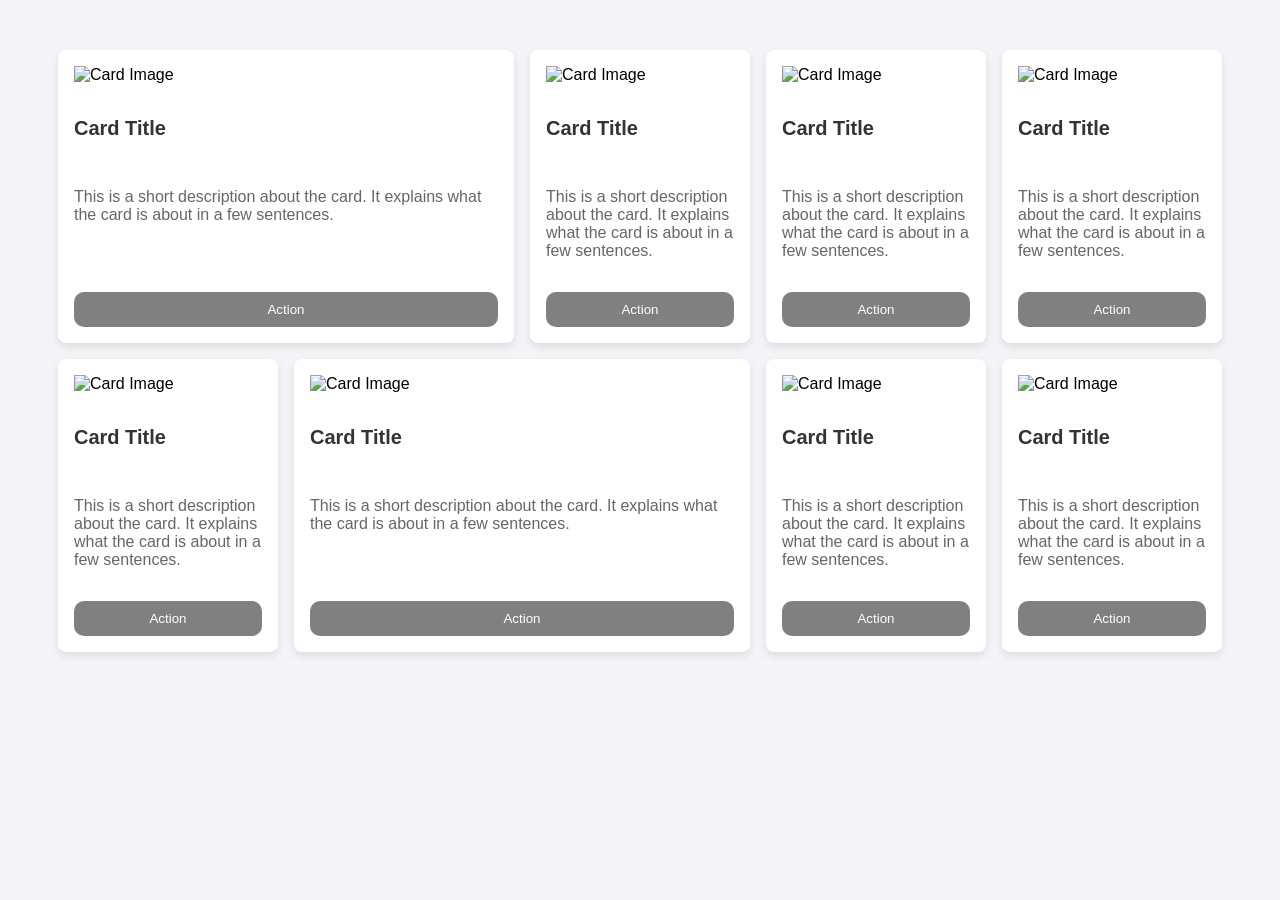
==== EX-2/index.html @ 8f375b1d "Week5" ====
<!DOCTYPE html>
<html lang="en">
<head>
    <meta charset="UTF-8">
    <meta name="viewport" content="width=device-width, initial-scale=1.0">
    <title>Boats Article</title>
    <link rel="stylesheet" href="style.css">
</head>
<body>
  
<main class="card-container">

  <div class="card span2">
    <img src="https://via.placeholder.com/300x200" alt="Card Image" class="card-image">
      <h2 class="card-title">Card Title</h2>
      <p class="card-description">This is a short description about the card. It explains what the card is about in a few sentences.</p>
      <button class="card-button">Action</button>
  </div>

  
  <div class="card">
    <img src="https://via.placeholder.com/300x200" alt="Card Image" class="card-image">
      <h2 class="card-title">Card Title</h2>
      <p class="card-description">This is a short description about the card. It explains what the card is about in a few sentences.</p>
      <button class="card-button">Action</button>
  </div>

  <div class="card">
    <img src="https://via.placeholder.com/300x200" alt="Card Image" class="card-image">
      <h2 class="card-title">Card Title</h2>
      <p class="card-description">This is a short description about the card. It explains what the card is about in a few sentences.</p>
      <button class="card-button">Action</button>
  </div>

  
  <div class="card">
    <img src="https://via.placeholder.com/300x200" alt="Card Image" class="card-image">
      <h2 class="card-title">Card Title</h2>
      <p class="card-description">This is a short description about the card. It explains what the card is about in a few sentences.</p>
      <button class="card-button">Action</button>
  </div>

  
  <div class="card">
    <img src="https://via.placeholder.com/300x200" alt="Card Image" class="card-image">
      <h2 class="card-title">Card Title</h2>
      <p class="card-description">This is a short description about the card. It explains what the card is about in a few sentences.</p>
      <button class="card-button">Action</button>
  </div>

  <div class="card span2">
    <img src="https://via.placeholder.com/300x200" alt="Card Image" class="card-image">
      <h2 class="card-title">Card Title</h2>
      <p class="card-description">This is a short description about the card. It explains what the card is about in a few sentences.</p>
      <button class="card-button">Action</button>
  </div>
 

  <div class="card">
    <img src="https://via.placeholder.com/300x200" alt="Card Image" class="card-image">
      <h2 class="card-title">Card Title</h2>
      <p class="card-description">This is a short description about the card. It explains what the card is about in a few sentences.</p>
      <button class="card-button">Action</button>
  </div>

  
  <div class="card">
    <img src="https://via.placeholder.com/300x200" alt="Card Image" class="card-image">
      <h2 class="card-title">Card Title</h2>
      <p class="card-description">This is a short description about the card. It explains what the card is about in a few sentences.</p>
      <button class="card-button">Action</button>
  </div>

  
  
</main>
</body>
</html>
---- EX-2/style.css ----
body {
  font-family: Arial, sans-serif;
  background-color: #f4f4f9;
}

.card-container {
  margin: 50px;
  display: grid;
  grid-template-columns: repeat(5,1fr);
  gap:1em;
}
 
.card {
  display: grid;
  grid-template-rows: auto auto 1fr auto;
  background-color: #fff;
  border-radius: 8px;
  box-shadow: 0 4px 8px rgba(0, 0, 0, 0.1);
  padding: 16px;
  gap:1em;
}

.card-image {
  width: 100%;
  height: auto;
}

.card-title {
  font-size: 1.25rem;
  font-weight: bold;
  color:#333;
}

.card-description {
  font-size: 1rem;
  color: #666;
}

.card-button {
  padding: 10px;
  width: 100%;
  background: gray;
  color: #fff;
  border: none;
  border-radius: 10px;
  cursor: pointer;
}
.span2{
  grid-column: span 2;
}
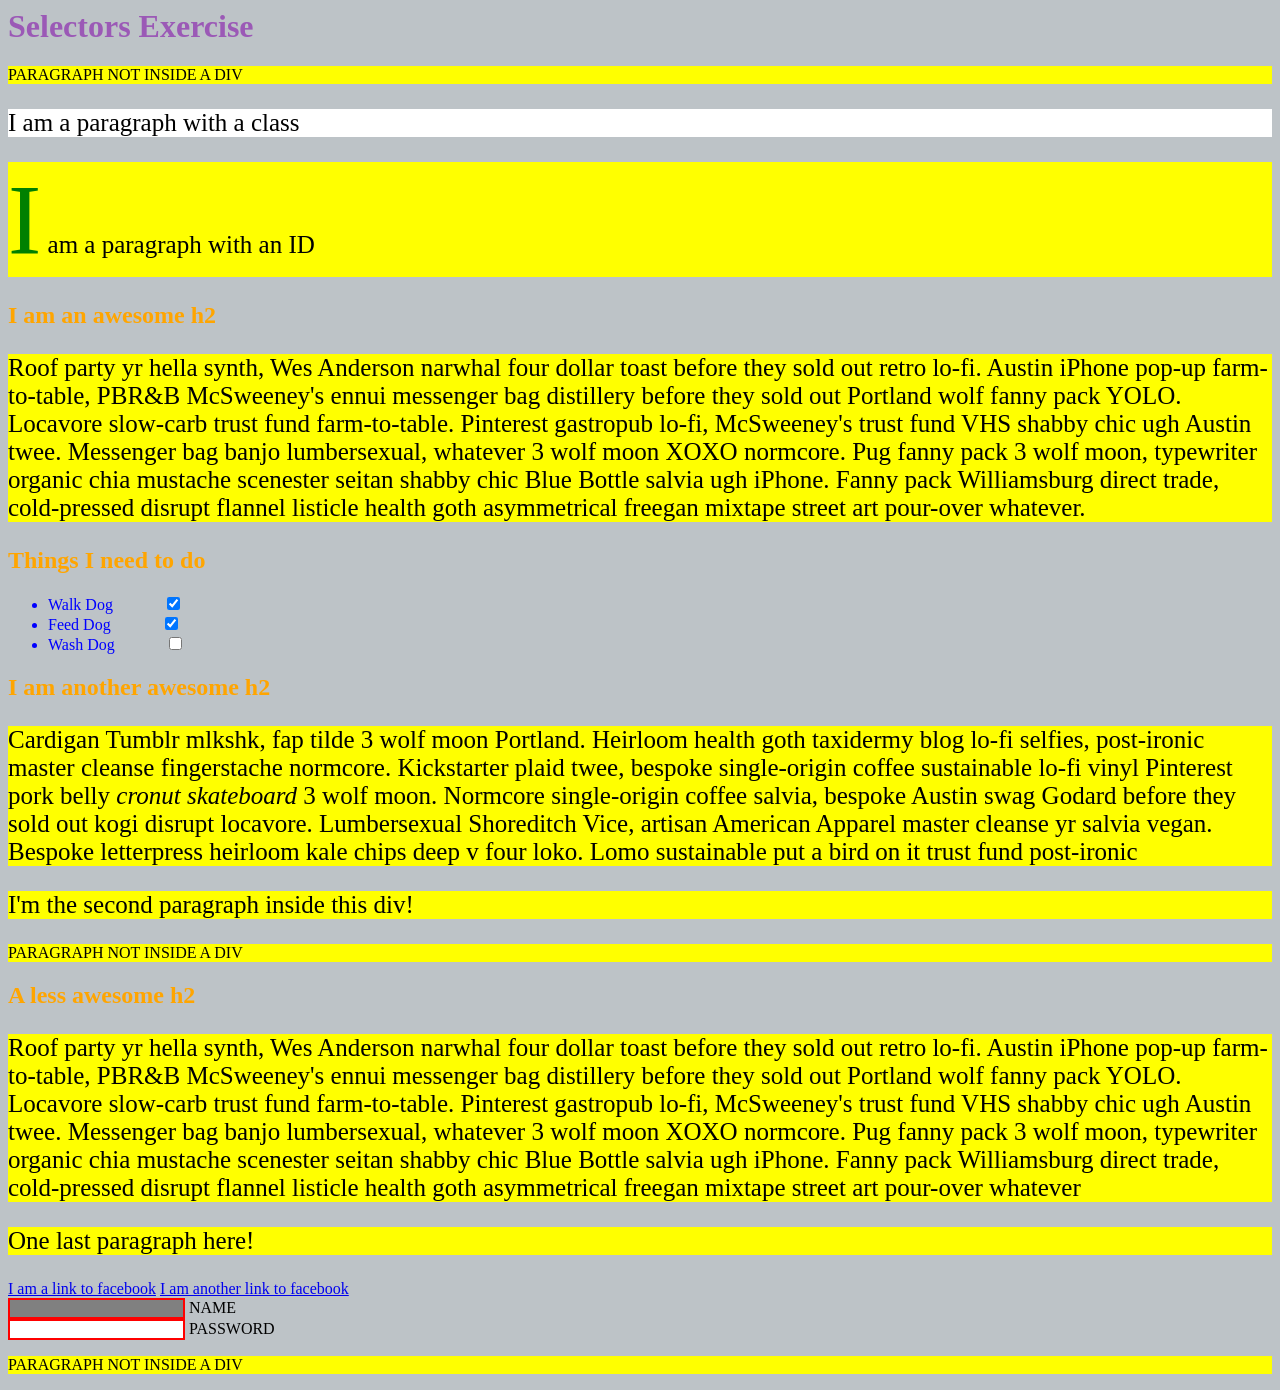
==== commit a3bd95ca: "Week3" ====
--- a/EX-2/index.html
+++ b/EX-2/index.html
@@ -1,78 +1,89 @@
-<!DOCTYPE html>
-<html lang="en">
-<head>
-    <meta charset="UTF-8">
-    <meta name="viewport" content="width=device-width, initial-scale=1.0">
-    <title>Boats Article</title>
-    <link rel="stylesheet" href="style.css">
-</head>
-<body>
-  
-<main class="card-container">
+<html>
+  <head>
+    <meta charset="UTF-8" />
+    <title>Selectors Exercise</title>
+    <link rel="stylesheet" type="text/css" href="selectors.css" />
+  </head>
+  <body>
+    <h1>Selectors Exercise</h1>
 
-  <div class="card span2">
-    <img src="https://via.placeholder.com/300x200" alt="Card Image" class="card-image">
-      <h2 class="card-title">Card Title</h2>
-      <p class="card-description">This is a short description about the card. It explains what the card is about in a few sentences.</p>
-      <button class="card-button">Action</button>
-  </div>
+    <p>PARAGRAPH NOT INSIDE A DIV</p>
 
-  
-  <div class="card">
-    <img src="https://via.placeholder.com/300x200" alt="Card Image" class="card-image">
-      <h2 class="card-title">Card Title</h2>
-      <p class="card-description">This is a short description about the card. It explains what the card is about in a few sentences.</p>
-      <button class="card-button">Action</button>
-  </div>
+    <div>
+      <p class="hello">I am a paragraph with a class</p>
+      <p id="special">I am a paragraph with an ID</p>
 
-  <div class="card">
-    <img src="https://via.placeholder.com/300x200" alt="Card Image" class="card-image">
-      <h2 class="card-title">Card Title</h2>
-      <p class="card-description">This is a short description about the card. It explains what the card is about in a few sentences.</p>
-      <button class="card-button">Action</button>
-  </div>
+      <h2>I am an awesome h2</h2>
 
-  
-  <div class="card">
-    <img src="https://via.placeholder.com/300x200" alt="Card Image" class="card-image">
-      <h2 class="card-title">Card Title</h2>
-      <p class="card-description">This is a short description about the card. It explains what the card is about in a few sentences.</p>
-      <button class="card-button">Action</button>
-  </div>
+      <p>
+        Roof party yr hella synth, Wes Anderson narwhal four dollar toast before
+        they sold out retro lo-fi. Austin iPhone pop-up farm-to-table, PBR&B
+        McSweeney's ennui messenger bag distillery before they sold out Portland
+        wolf fanny pack YOLO. Locavore slow-carb trust fund farm-to-table.
+        Pinterest gastropub lo-fi, McSweeney's trust fund VHS shabby chic ugh
+        Austin twee. Messenger bag banjo lumbersexual, whatever 3 wolf moon XOXO
+        normcore. Pug fanny pack 3 wolf moon, typewriter organic chia mustache
+        scenester seitan shabby chic Blue Bottle salvia ugh iPhone. Fanny pack
+        Williamsburg direct trade, cold-pressed disrupt flannel listicle health
+        goth asymmetrical freegan mixtape street art pour-over whatever.
+      </p>
+    </div>
 
-  
-  <div class="card">
-    <img src="https://via.placeholder.com/300x200" alt="Card Image" class="card-image">
-      <h2 class="card-title">Card Title</h2>
-      <p class="card-description">This is a short description about the card. It explains what the card is about in a few sentences.</p>
-      <button class="card-button">Action</button>
-  </div>
+    <div>
+      <h2>Things I need to do</h2>
+     <ul>
+        <li>Walk Dog <input style="margin-left:50px;"type="checkbox" checked /></li>
+        <li>Feed Dog <input style="margin-left:50px;"type="checkbox" checked /></li>
+        <li>Wash Dog <input style="margin-left:50px;"type="checkbox" /></li>
+      </ul>
+    </div>
 
-  <div class="card span2">
-    <img src="https://via.placeholder.com/300x200" alt="Card Image" class="card-image">
-      <h2 class="card-title">Card Title</h2>
-      <p class="card-description">This is a short description about the card. It explains what the card is about in a few sentences.</p>
-      <button class="card-button">Action</button>
-  </div>
- 
+    <div>
+      <h2>I am another awesome h2</h2>
 
-  <div class="card">
-    <img src="https://via.placeholder.com/300x200" alt="Card Image" class="card-image">
-      <h2 class="card-title">Card Title</h2>
-      <p class="card-description">This is a short description about the card. It explains what the card is about in a few sentences.</p>
-      <button class="card-button">Action</button>
-  </div>
+      <p>
+        Cardigan Tumblr mlkshk, fap tilde 3 wolf moon Portland. Heirloom health
+        goth taxidermy blog lo-fi selfies, post-ironic master cleanse
+        fingerstache normcore. Kickstarter plaid twee, bespoke single-origin
+        coffee sustainable lo-fi vinyl Pinterest pork belly
+        <em>cronut skateboard</em> 3 wolf moon. Normcore single-origin coffee
+        salvia, bespoke Austin swag Godard before they sold out kogi disrupt
+        locavore. Lumbersexual Shoreditch Vice, artisan American Apparel master
+        cleanse yr salvia vegan. Bespoke letterpress heirloom kale chips deep v
+        four loko. Lomo sustainable put a bird on it trust fund post-ironic
+      </p>
 
-  
-  <div class="card">
-    <img src="https://via.placeholder.com/300x200" alt="Card Image" class="card-image">
-      <h2 class="card-title">Card Title</h2>
-      <p class="card-description">This is a short description about the card. It explains what the card is about in a few sentences.</p>
-      <button class="card-button">Action</button>
-  </div>
+      <p>I'm the second paragraph inside this div!</p>
+    </div>
 
-  
-  
-</main>
-</body>
+    <p>PARAGRAPH NOT INSIDE A DIV</p>
+
+    <div>
+      <h2>A less awesome h2</h2>
+
+      <p>
+        Roof party yr hella synth, Wes Anderson narwhal four dollar toast before
+        they sold out retro lo-fi. Austin iPhone pop-up farm-to-table, PBR&B
+        McSweeney's ennui messenger bag distillery before they sold out Portland
+        wolf fanny pack YOLO. Locavore slow-carb trust fund farm-to-table.
+        Pinterest gastropub lo-fi, McSweeney's trust fund VHS shabby chic ugh
+        Austin twee. Messenger bag banjo lumbersexual, whatever 3 wolf moon XOXO
+        normcore. Pug fanny pack 3 wolf moon, typewriter organic chia mustache
+        scenester seitan shabby chic Blue Bottle salvia ugh iPhone. Fanny pack
+        Williamsburg direct trade, cold-pressed disrupt flannel listicle health
+        goth asymmetrical freegan mixtape street art pour-over whatever
+      </p>
+
+      <p>One last paragraph here!</p>
+
+      <a href="https://www.facebook.com">I am a link to facebook</a>
+      <a href="https://www.facebook.com">I am another link to facebook</a>
+      <br />
+
+      <input type="text" name="name" /><label> Name</label><br />
+      <input type="password" name="password" /><label> Password</label><br />
+    </div>
+
+    <p>PARAGRAPH NOT INSIDE A DIV</p>
+  </body>
 </html>
--- a/EX-2/selectors.css
+++ b/EX-2/selectors.css
@@ -0,0 +1,71 @@
+/* Style the HTML elements according to the following instructions. 
+DO NOT ALTER THE EXISTING HTML TO DO THIS.  WRITE ONLY CSS!*/
+
+ 
+
+/* MANDATORY CHALLENGES */
+
+
+/* Give the <body> element a background of #bdc3c7*/
+body{
+      background-color:#bdc3c7 ;
+    }
+/* Make the <h1> element #9b59b6*/
+h1{
+      color:#9b59b6 ;
+    }
+/* Make all <h2> elements orange */
+h2{
+      color:orange;
+    }
+/* Make all <li> elements blue(pick your own hexadecimal blue)*/ 
+li{
+      color:blue;
+    }
+/*Change the background on every paragraph to be yellow*/
+p{
+      background-color:yellow;
+    }
+/*Make all inputs have a 3px red border*/
+input{
+         border-style:solid;
+         border-color:red;
+         border: size 3px;
+    }
+/* Give everything with the class 'hello' a white background*/
+.hello{
+      background-color:white;
+    }
+
+
+
+/* BONUS CHALLENGES */
+/*You may need to research some other selectors and properties*/
+
+
+
+/* Make all the <p>'s that are nested inside of divs 25px font(font-size: 25px)*/
+div p{
+      font-size: 25px;
+    }
+/* Make only inputs with type 'text' have a gray background*/
+input[type="text"]{
+      background-color:gray;
+    }
+/* Make all "checked" checkboxes have a left margin of 50px(margin-left: 50px)*/
+input:checked {
+      margin-left: 50px;
+    }
+/* Make the <label> elements all UPPERCASE without changing the HTML(definitely look this one up*/
+label{
+      text-transform:uppercase;
+    }
+/* Make the first letter of the element with id 'special' green and 100px font size(font-size: 100)*/
+#special::first-letter{
+      color:green;
+      font-size:100px;
+    }
+/* Make the <h1> element's color change to blue when hovered over */
+h1:hover{
+      color:blue;
+    }
